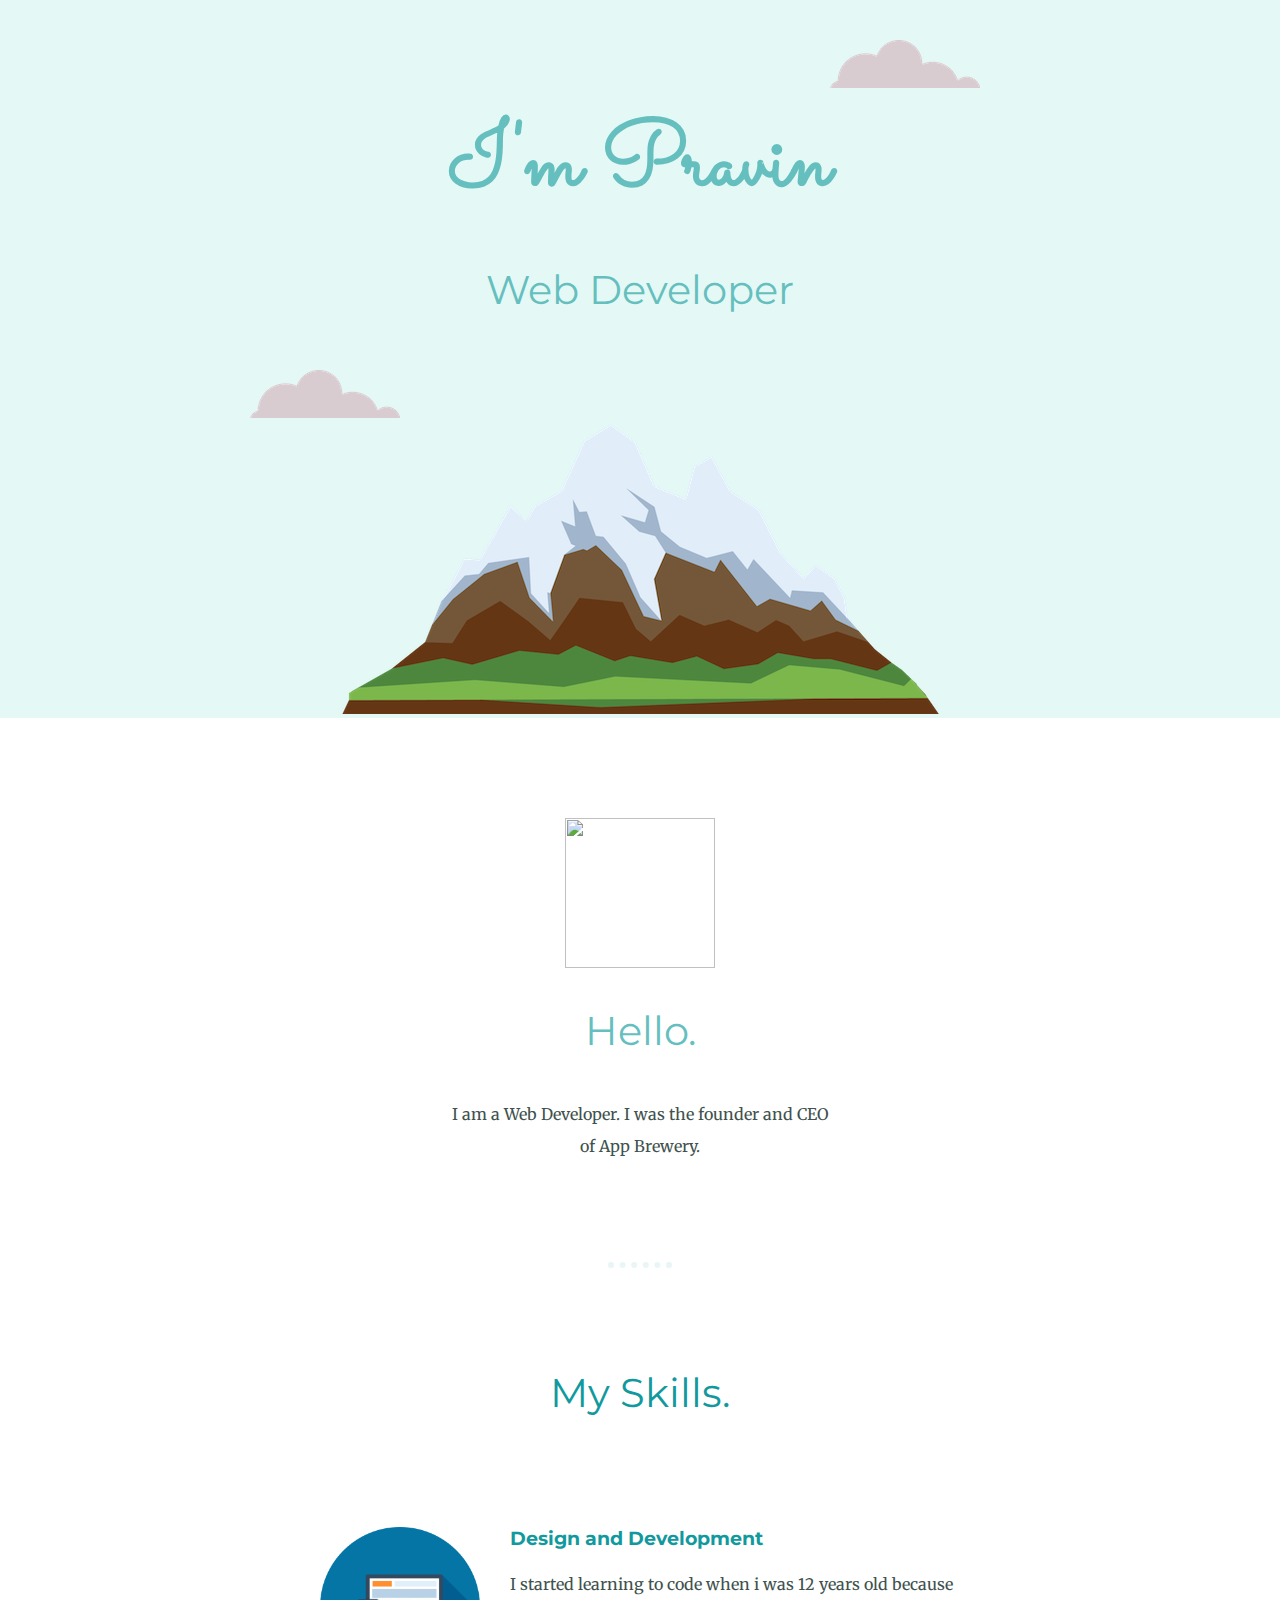
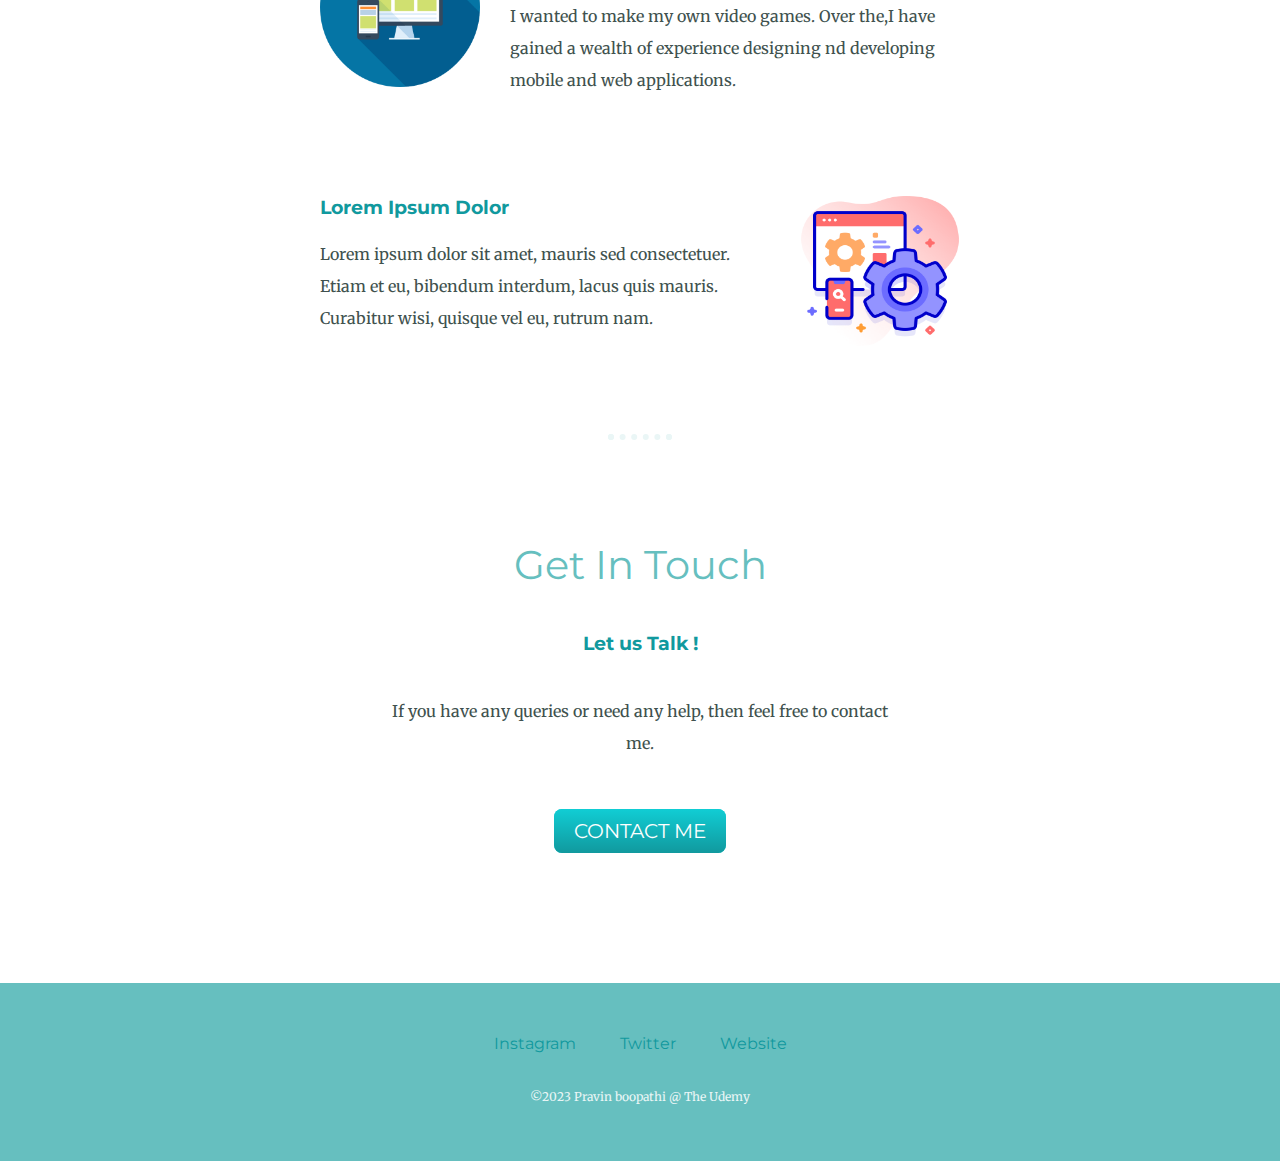
==== index.html @ bbb952e7 "Add files via upload" ====
<!DOCTYPE html>
<html lang="en">
<head>
    <link rel="stylesheet" href="css/styles.css">
    <title>Bio-Data</title>
    <link rel="icon" href="favicon.ico?v=2">
    <link rel="preconnect" href="https://fonts.googleapis.com">
<link rel="preconnect" href="https://fonts.gstatic.com" crossorigin>
<link href="https://fonts.googleapis.com/css2?family=Merriweather&family=Montserrat&family=Sacramento&display=swap" rel="stylesheet">
</head>
<body>
    
    <div class="top-container">
        <img class="cloud1" src="images/cloud.png" alt="">
<h1>I'm Pravin</h1>
<h2>Web Developer</h2>
<img class="cloud2" src="images/cloud.png" alt="">
<img src="images/mountain.png" alt="">

</div>

<div class="middle-container">
    <div class="profile">
      <img src="images/pravin.png" alt="" height="150px" width="150px">
      <h2 class="h2">Hello.</h2>
      <p class="intro">I am a Web Developer. I was the founder and CEO of App Brewery.</p>
    </div>
    <hr>
    <div class="skills">
      <h2 class="h23">My Skills.</h2>
      <div class="skill-row">
        <img class="img1" src="images/web-design.png" alt="" >
       <h3 class="h23">Design and Development</h3>
        <p>I started learning to code when i was 12 years old because I wanted to make my own video games. Over the,I have gained a wealth of experience designing nd developing mobile and web applications.</p>
      </div>
      <div class="skill-row">
        <img class="img2" src="images/settings.png" alt=""height="150px" width="150px" >
        <h3>Lorem Ipsum Dolor</h3>
        <p>Lorem ipsum dolor sit amet, mauris sed consectetuer. Etiam et eu, bibendum interdum, lacus quis mauris. Curabitur wisi, quisque vel eu, rutrum nam.</p>
      </div>
    </div>
    <hr>
    <div class="contact-me">
      <h2>Get In Touch</h2>
      <h3>Let us Talk !</h3>
      <p class="contactmessage">If you have any queries or need any help, then feel free to contact me.</p>
      <a class="btn" href="mailto:pravinboopathi456@gmail.com" target="_blank">CONTACT ME</a><br><br><br>
    </div>
  </div>
  
  
  <div class="bottom-container">
    <a class="footer-link" href="https://www.instagram.com/bpravin._" target="_blank">Instagram</a>
    <a class="footer-link" href="https://twitter.com/">Twitter</a>
    <a class="footer-link" href="https://pravinboopathi.github.io/cv/">Website</a>
    <p class="copyright">©2023 Pravin boopathi @ The Udemy</p>
  </div>
    
</div>

</body>
</html>
---- css/styles.css ----
body{
    margin: 0;
    text-align: center;
    font-family: 'Merriweather', serif;
   color: #40514E;
}

hr{
    border: dotted #eaf6f6 6px;
    border-bottom: none;
    width: 4%;
    margin: 100px auto;
}


h1{

    margin: 0 auto 0 auto;
    font-size: 5.625em;
    color: #66BFBF;
    font-family: 'Sacramento', cursive;
    
}

    h2{
        font-family: 'Montserrat', sans-serif;
        font-size: 2.5rem;
        color: #66BFBF;
        font-weight: normal;
        padding-bottom: 10px;
        
    }

    h3{
        color: #11999e;
        font-family: 'Montserrat', sans-serif;

    }

    p{
        line-height: 2;
    }

.top-container{
    background-color: #E4F9F5;
padding-top: 100px;
    position: relative;
}

.middle-container{
    margin: 100px 0;
}

.bottom-container{
    background-color: #66bfbf;
    padding: 50px 0 20px;
}

a{
    color: #11999E;
    font-family: 'Montserrat', sans-serif;
    margin: 10px 20px;
    text-decoration: none;
}

a:hover{
    color: #eaf6f6;
}

.cloud2{
    position: absolute;
    left: 250px;
    bottom: 300px;
}

.cloud1{
   position: absolute;
   right: 300px;
   top: 40px;
}

.giphy{
    border-radius: 50%;
}

.h23{
    color: #11999E;

}

.skill-row{
    width: 50%;
    margin: 100px auto 100px auto;
   text-align: left;
  
}

.img1{
    width: 25%;
    float: left;
    margin-right: 30px;
}
.img2{
    width: 25%;
    float: right;
    margin-left: 30px;
}

.btn {
    background: #11cdd4;
    background-image: -webkit-linear-gradient(top, #11cdd4, #11999e);
    background-image: -moz-linear-gradient(top, #11cdd4, #11999e);
    background-image: -ms-linear-gradient(top, #11cdd4, #11999e);
    background-image: -o-linear-gradient(top, #11cdd4, #11999e);
    background-image: linear-gradient(to bottom, #11cdd4, #11999e);
    -webkit-border-radius: 8;
    -moz-border-radius: 8;
    border-radius: 8px;
    font-family: 'Montserrat', sans-serif;
    color: #ffffff;
    font-size: 20px;
    padding: 10px 20px 10px 20px;
    text-decoration: none;
  }
  
  .btn:hover {
    background: #30e3cb;
    background-image: -webkit-linear-gradient(top, #30e3cb, #2bc4ad);
    background-image: -moz-linear-gradient(top, #30e3cb, #2bc4ad);
    background-image: -ms-linear-gradient(top, #30e3cb, #2bc4ad);
    background-image: -o-linear-gradient(top, #30e3cb, #2bc4ad);
    background-image: linear-gradient(to bottom, #30e3cb, #2bc4ad);
    text-decoration: none;
  }

  .intro{
    width: 30%;
    margin: auto;
  }

  .contactmessage{
    width: 40%;
    margin: 40px auto 60px;}

    .copyright{
        color: #eaf6f6;
        font-size: 0.75rem;
        padding: 20px 0;
    }
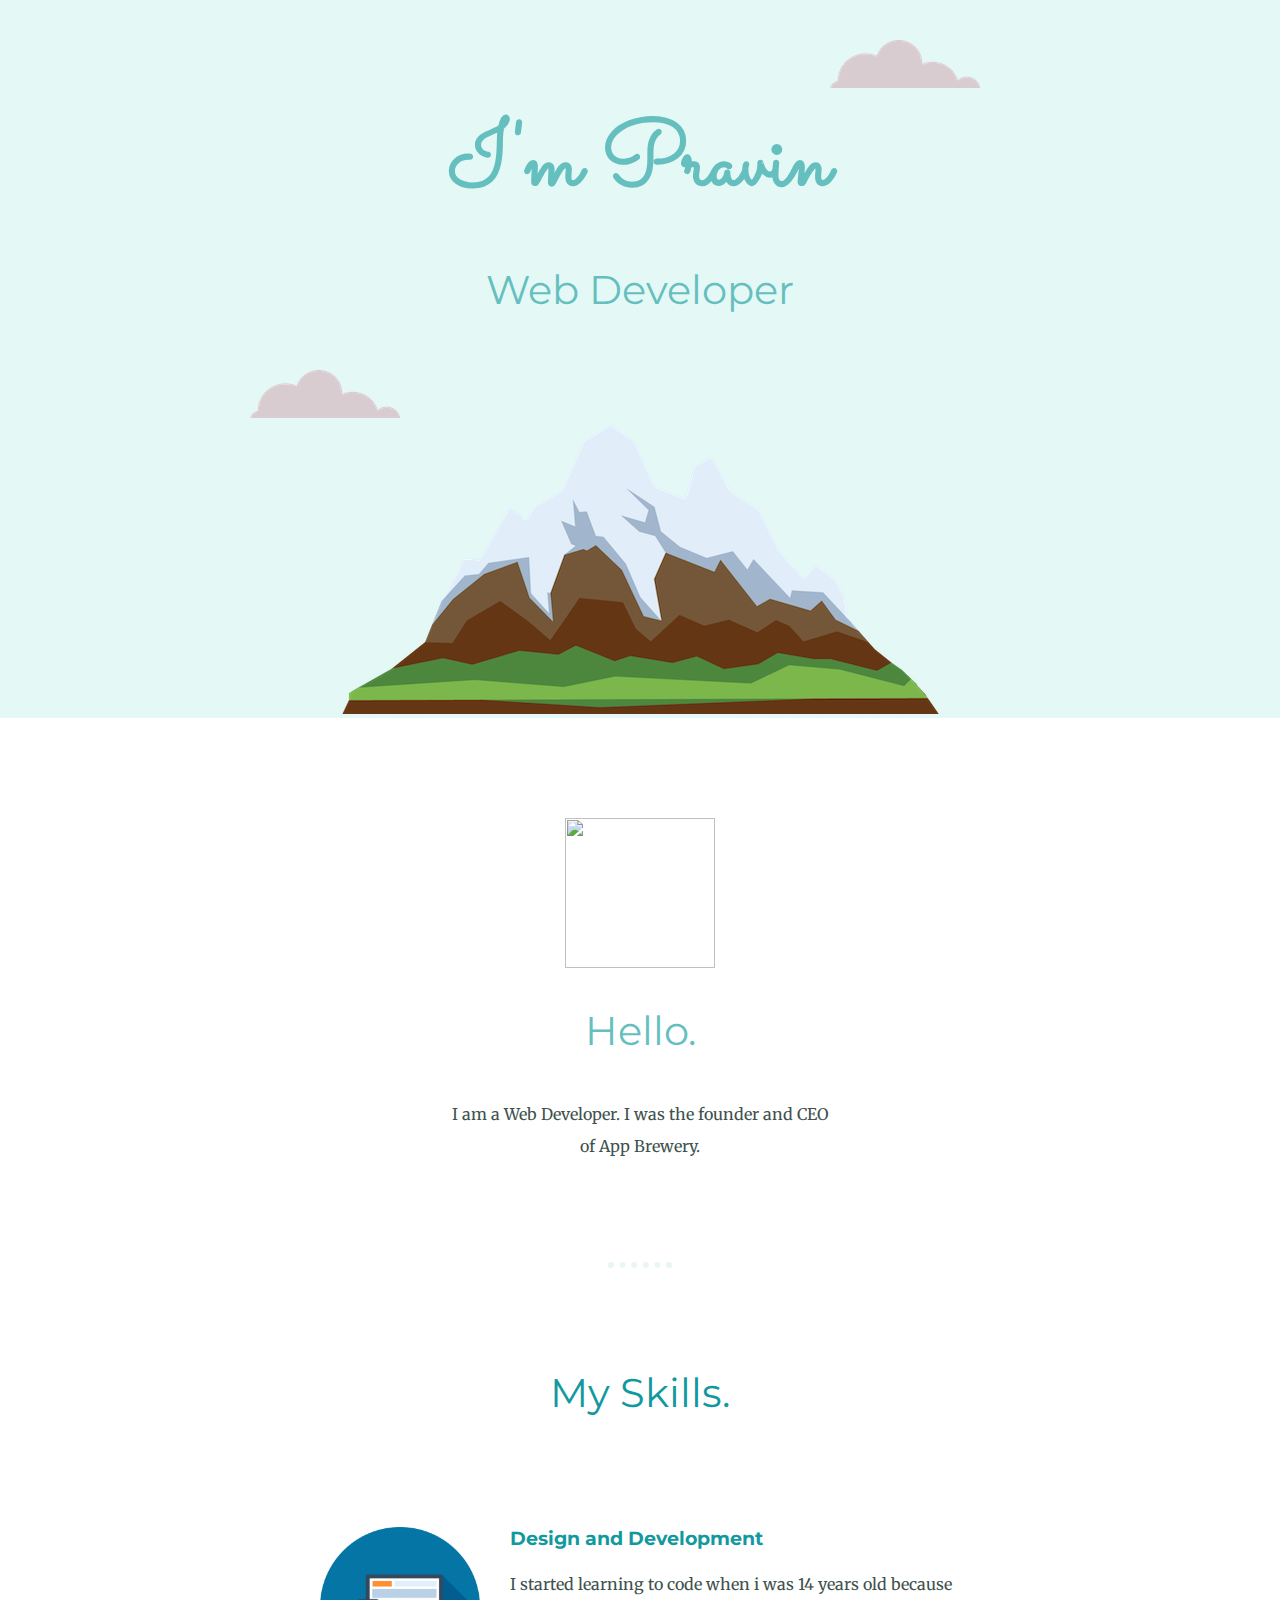
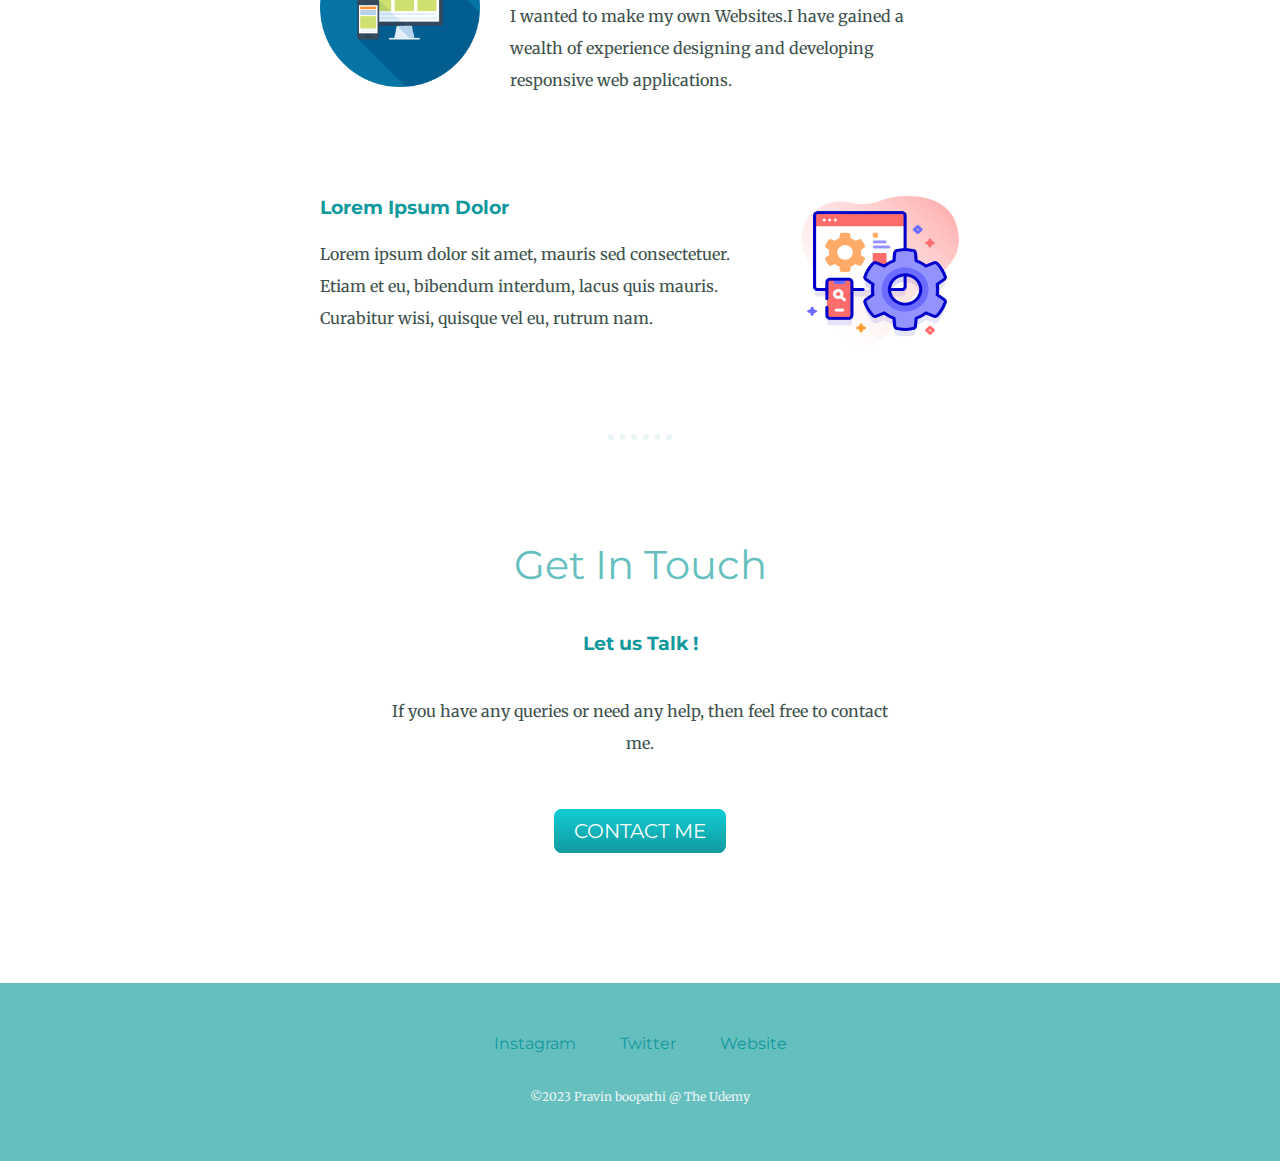
==== commit 4cfa5e0b: "Update index.html" ====
--- a/index.html
+++ b/index.html
@@ -31,7 +31,7 @@
       <div class="skill-row">
         <img class="img1" src="images/web-design.png" alt="" >
        <h3 class="h23">Design and Development</h3>
-        <p>I started learning to code when i was 12 years old because I wanted to make my own video games. Over the,I have gained a wealth of experience designing nd developing mobile and web applications.</p>
+        <p>I started learning to code when i was 14 years old because I wanted to make my own Websites.I have gained a wealth of experience designing and developing responsive web applications.</p>
       </div>
       <div class="skill-row">
         <img class="img2" src="images/settings.png" alt=""height="150px" width="150px" >
@@ -59,4 +59,4 @@
 </div>
 
 </body>
-</html>+</html>
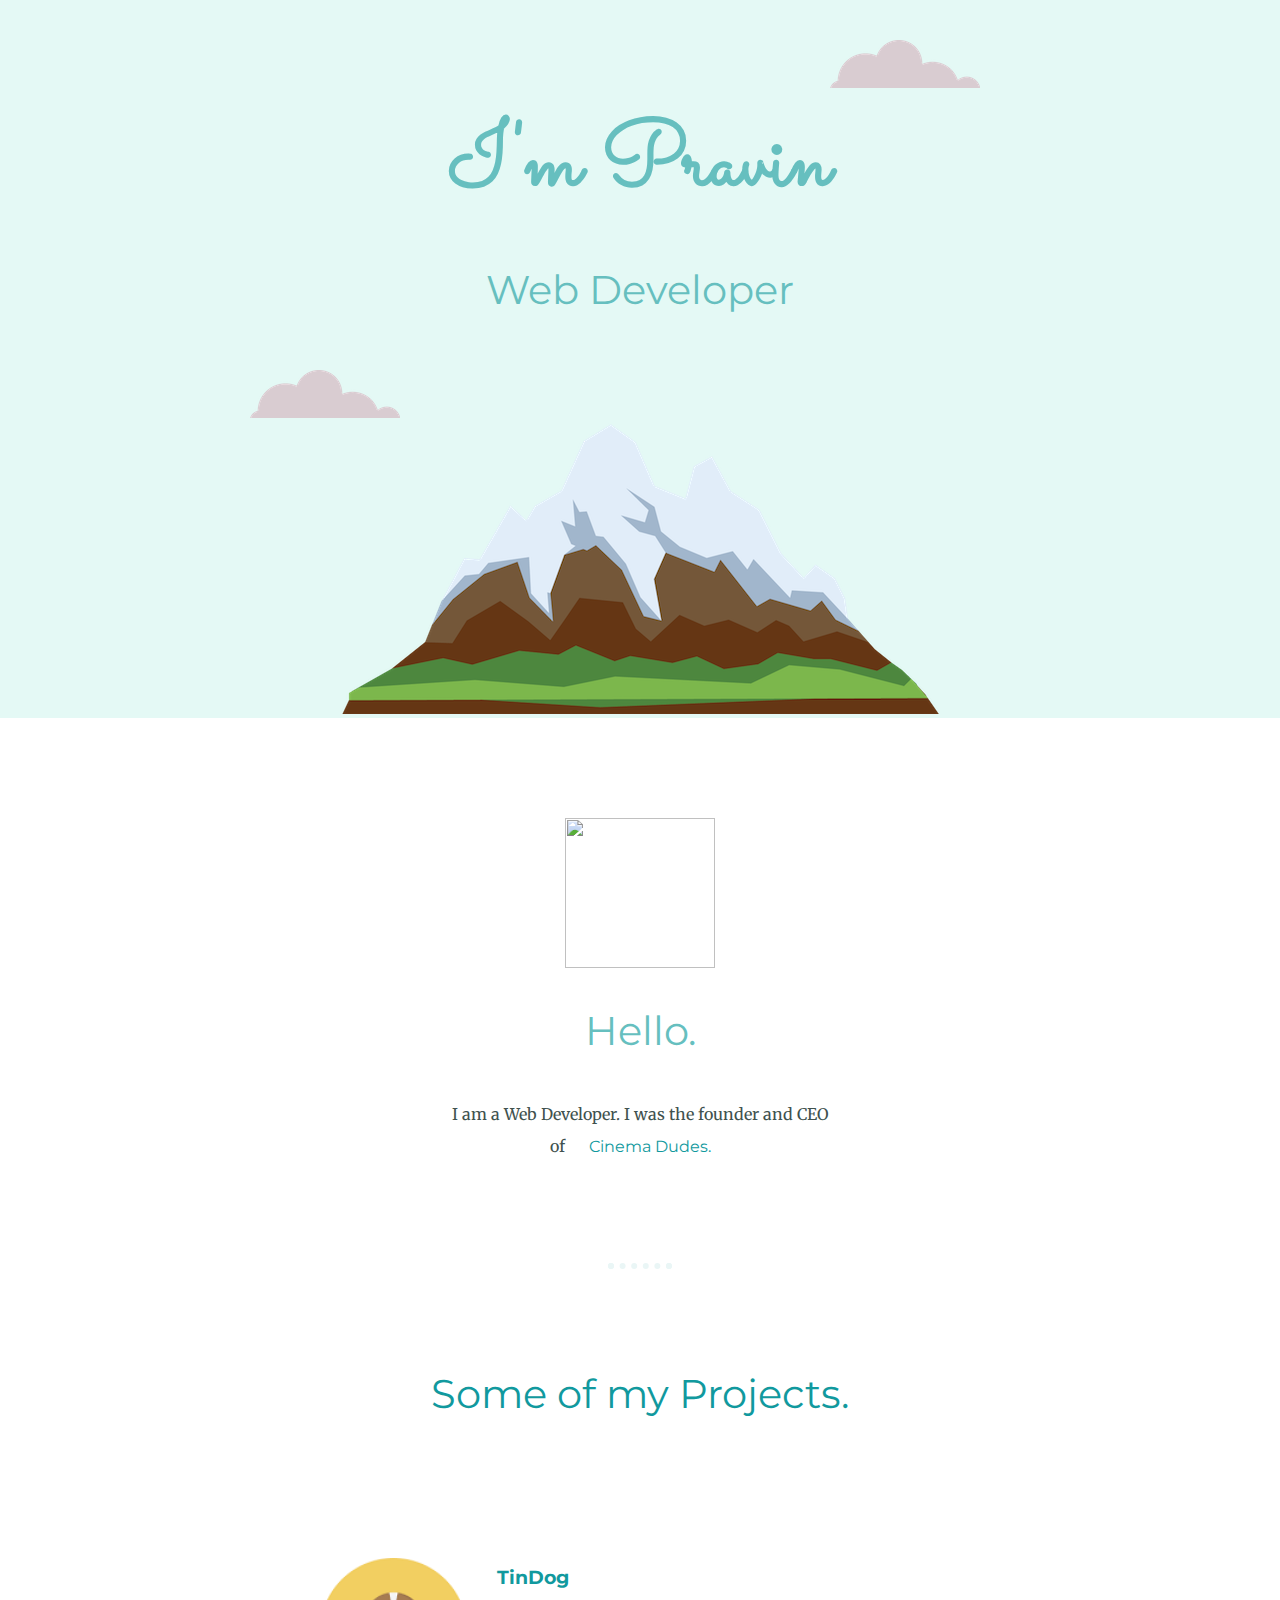
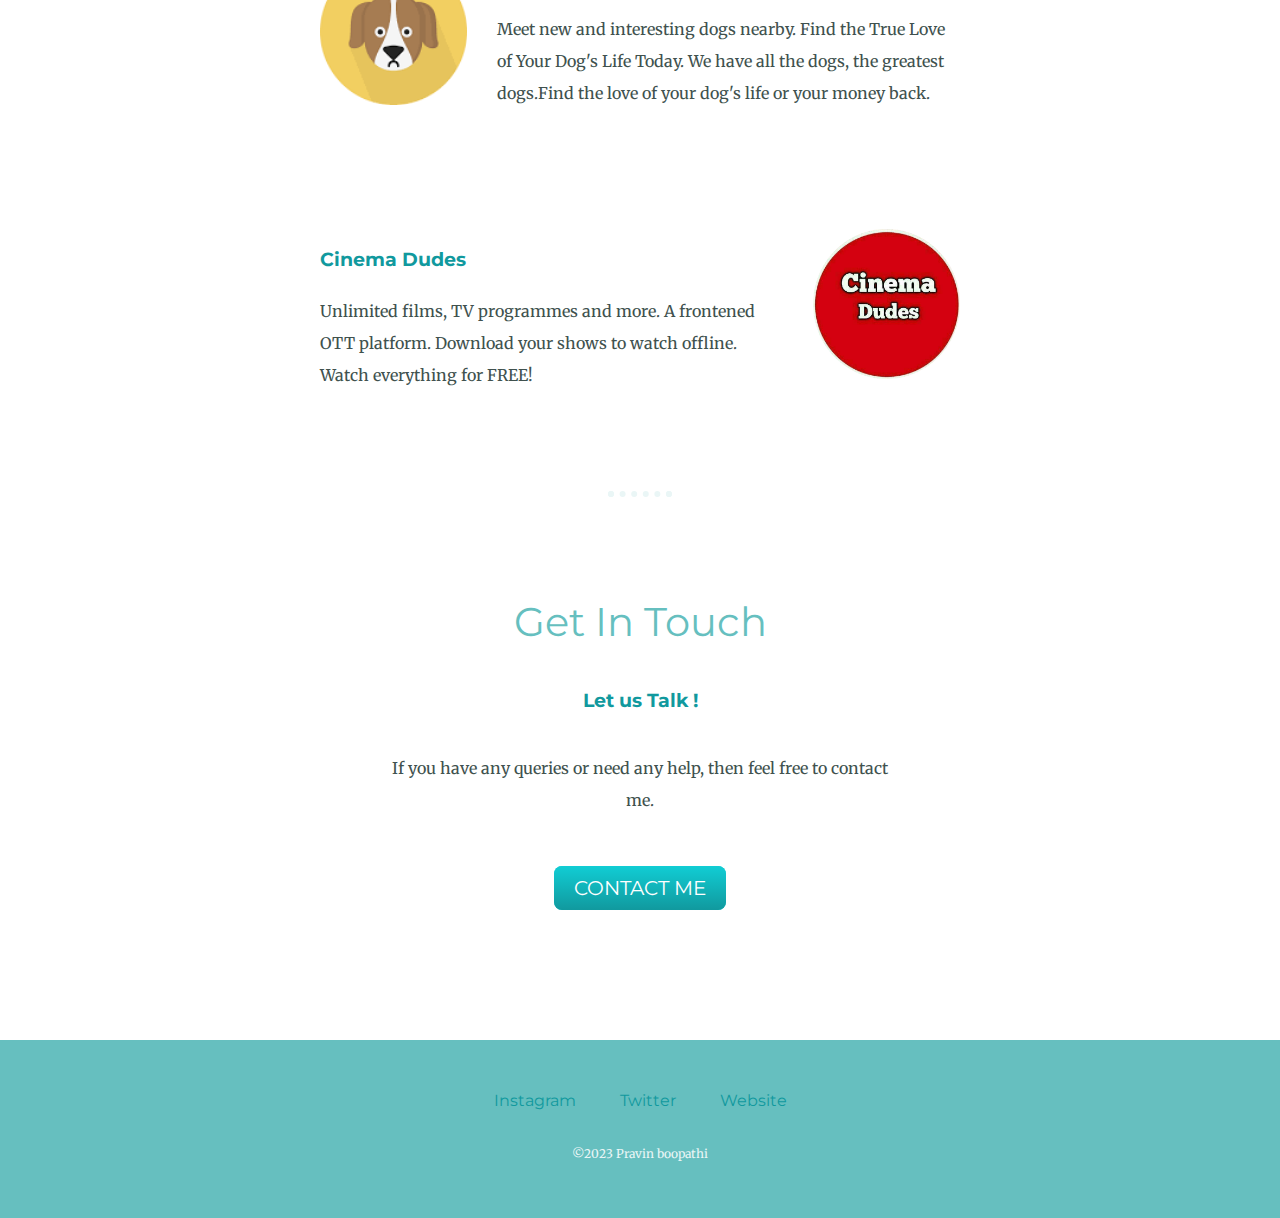
==== commit b8248c0c: "Add files via upload" ====
--- a/index.html
+++ b/index.html
@@ -1,6 +1,10 @@
 <!DOCTYPE html>
 <html lang="en">
 <head>
+    <meta charset="UTF-8">
+    <meta http-equiv="X-UA-Compatible" content="IE=edge">
+    <meta name="viewport" content="width=device-width, initial-scale=1.0">
+    <!-- my css  -->
     <link rel="stylesheet" href="css/styles.css">
     <title>Bio-Data</title>
     <link rel="icon" href="favicon.ico?v=2">
@@ -23,20 +27,20 @@
     <div class="profile">
       <img src="images/pravin.png" alt="" height="150px" width="150px">
       <h2 class="h2">Hello.</h2>
-      <p class="intro">I am a Web Developer. I was the founder and CEO of App Brewery.</p>
+      <p class="intro">I am a Web Developer. I was the founder and CEO of <a href="https://pravinboopathi.github.io/cinemadudes" class="cinemadudes" target="_blank">Cinema Dudes.</a></p>
     </div>
     <hr>
     <div class="skills">
-      <h2 class="h23">My Skills.</h2>
+      <h2 class="h23">Some of my Projects.</h2>
       <div class="skill-row">
-        <img class="img1" src="images/web-design.png" alt="" >
-       <h3 class="h23">Design and Development</h3>
-        <p>I started learning to code when i was 14 years old because I wanted to make my own Websites.I have gained a wealth of experience designing and developing responsive web applications.</p>
+        <a href="https://pravinboopathi.github.io/tindog" target="_blank"><img class="img1" src="images/icon.png" alt="" ></a>
+        <a href="https://pravinboopathi.github.io/tindog" target="_blank"><h3 class="h23">TinDog</h3></a>
+        <p class="projectlines">Meet new and interesting dogs nearby. Find the True Love of Your Dog's Life Today. We have all the dogs, the greatest dogs.Find the love of your dog's life or your money back.</p>
       </div>
       <div class="skill-row">
-        <img class="img2" src="images/settings.png" alt=""height="150px" width="150px" >
-        <h3>Lorem Ipsum Dolor</h3>
-        <p>Lorem ipsum dolor sit amet, mauris sed consectetuer. Etiam et eu, bibendum interdum, lacus quis mauris. Curabitur wisi, quisque vel eu, rutrum nam.</p>
+        <a href="https://pravinboopathi.github.io/tindog" target="_blank"> <img class="img2" src="images/cinemadudes.png" alt=""height="150px" width="150px" ></a>
+          <a href="https://pravinboopathi.github.io/tindog" target="_blank"><h3 class="h23">Cinema Dudes</h3></a>
+        <p class="projectlines">Unlimited films, TV programmes and more. A frontened OTT platform. Download your shows to watch offline. Watch everything for FREE!</p>
       </div>
     </div>
     <hr>
@@ -51,12 +55,12 @@
   
   <div class="bottom-container">
     <a class="footer-link" href="https://www.instagram.com/bpravin._" target="_blank">Instagram</a>
-    <a class="footer-link" href="https://twitter.com/">Twitter</a>
+    <a class="footer-link" href="https://twitter.com/pravinboopathi">Twitter</a>
     <a class="footer-link" href="https://pravinboopathi.github.io/cv/">Website</a>
-    <p class="copyright">©2023 Pravin boopathi @ The Udemy</p>
+    <p class="copyright">©2023 Pravin boopathi</p>
   </div>
     
 </div>
 
 </body>
-</html>
+</html>--- a/css/styles.css
+++ b/css/styles.css
@@ -95,15 +95,29 @@
   
 }
 
+
+.skill-row  .h23:hover{
+color: red;
+}
+
+
+
+.projectlines{
+    margin-top: -15px;
+}
+
+
 .img1{
-    width: 25%;
+    width: 23%;
     float: left;
     margin-right: 30px;
+    margin-top: 30px;
 }
 .img2{
-    width: 25%;
+    width: 23%;
     float: right;
     margin-left: 30px;
+    margin-top: 20px;
 }
 
 .btn {
@@ -146,4 +160,36 @@
         color: #eaf6f6;
         font-size: 0.75rem;
         padding: 20px 0;
+    }
+
+.cinemadudes:hover{
+color: red;
+}
+
+
+    /* media queries  */
+    @media screen and (max-width:992px) {
+        
+        .cloud1{
+            position: absolute;
+            right: 200px;
+            top: 40px;
+         }
+
+
+        .cloud2{
+            position: absolute;
+            left: 150px;
+            bottom: 300px;
+        }
+
+
+    .skill-row p {
+        text-align: left;
+        margin-left: 5px;
+    }
+
+
+
+
     }